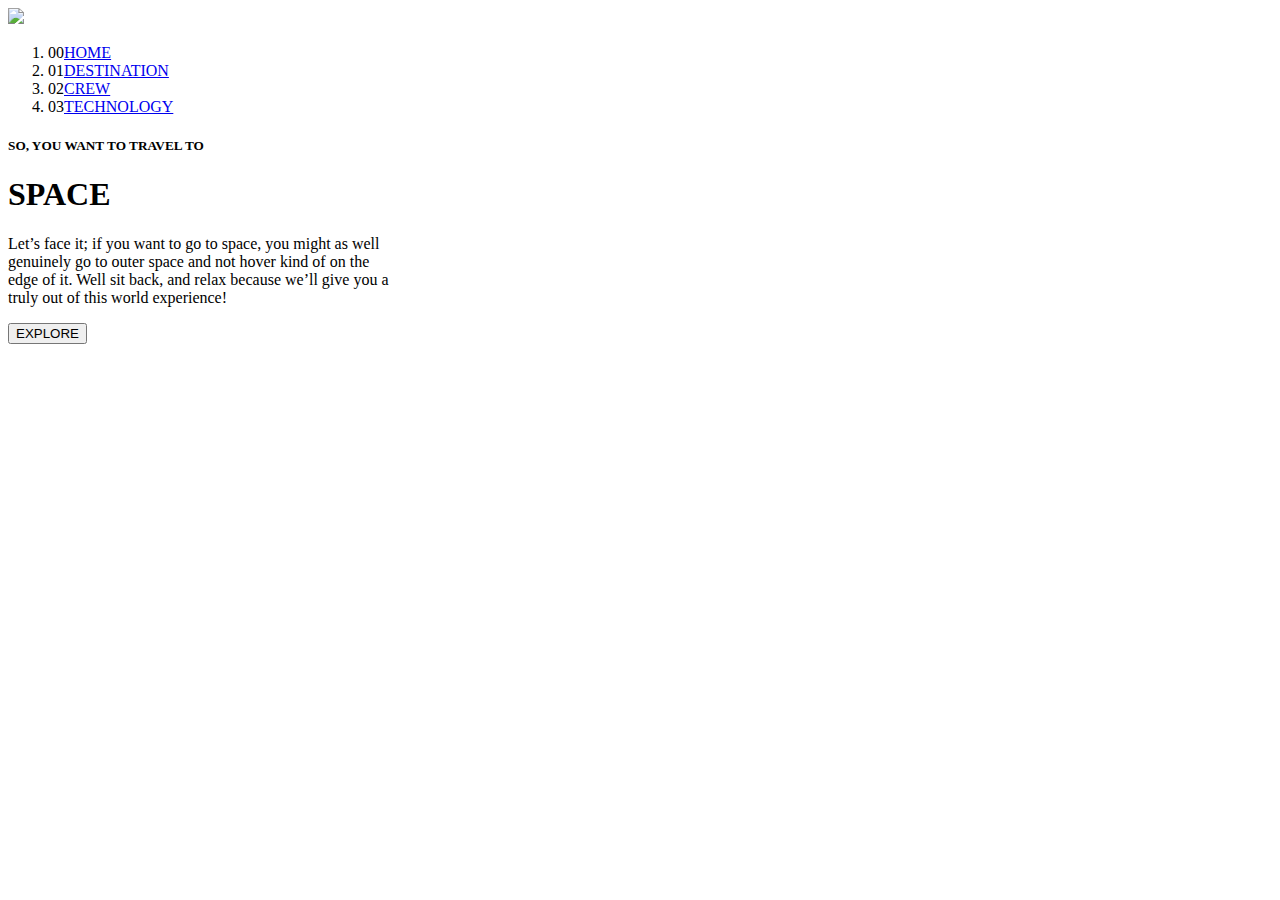
==== index.html @ 9593f156 "fixed technology page going to last technology first" ====
<!DOCTYPE html>
<html lang="en">

<head>
  <meta charset="UTF-8">
  <meta name="viewport" content="width=device-width, initial-scale=1.0">

  <link rel="icon" type="image/png" sizes="32x32" href="./assets/favicon-32x32.png">

  <title>Frontend Mentor | Space tourism website</title>
  <link rel="stylesheet" href="./css/globalStyle.css">
  <link rel="stylesheet" href="./css/indexPage/index.css">
</head>

<body>
  <header id='topBar'>
    <img id='logo' src='./assets/logo.svg'>

    <div id='line'></div>

    <nav id='topNav'>
      <ol id='topNavList'>
        <li class='topNavListItem active'><span>00</span><a href="#">HOME</a></li>
        <li class='topNavListItem'><span>01</span><a href="./destinations/destination-moon.html">DESTINATION</a></li>
        <li class='topNavListItem'><span>02</span><a href="./crew/crew-commander.html">CREW</a></li>
        <li class='topNavListItem'><span>03</span><a href="./technology/technology-vehicle.html">TECHNOLOGY</a></li>
      </ol>
    </nav>
  </header>

  <main>
    <div id='indexText'>
      <h5>SO, YOU WANT TO TRAVEL TO</h5>
      <h1>SPACE</h1>
      <p>Let’s face it; if you want to go to space, you might as well <br> genuinely go to outer space and not hover kind of
        on the <br> edge of it. Well sit back, and relax because we’ll give you a <br> truly out of this world experience!</p>
    </div>

    <div id='exploreButtonWrapper'>
      <button  id='exploreButton'>EXPLORE</button>
    </div>
  </main>
</body>

</html>
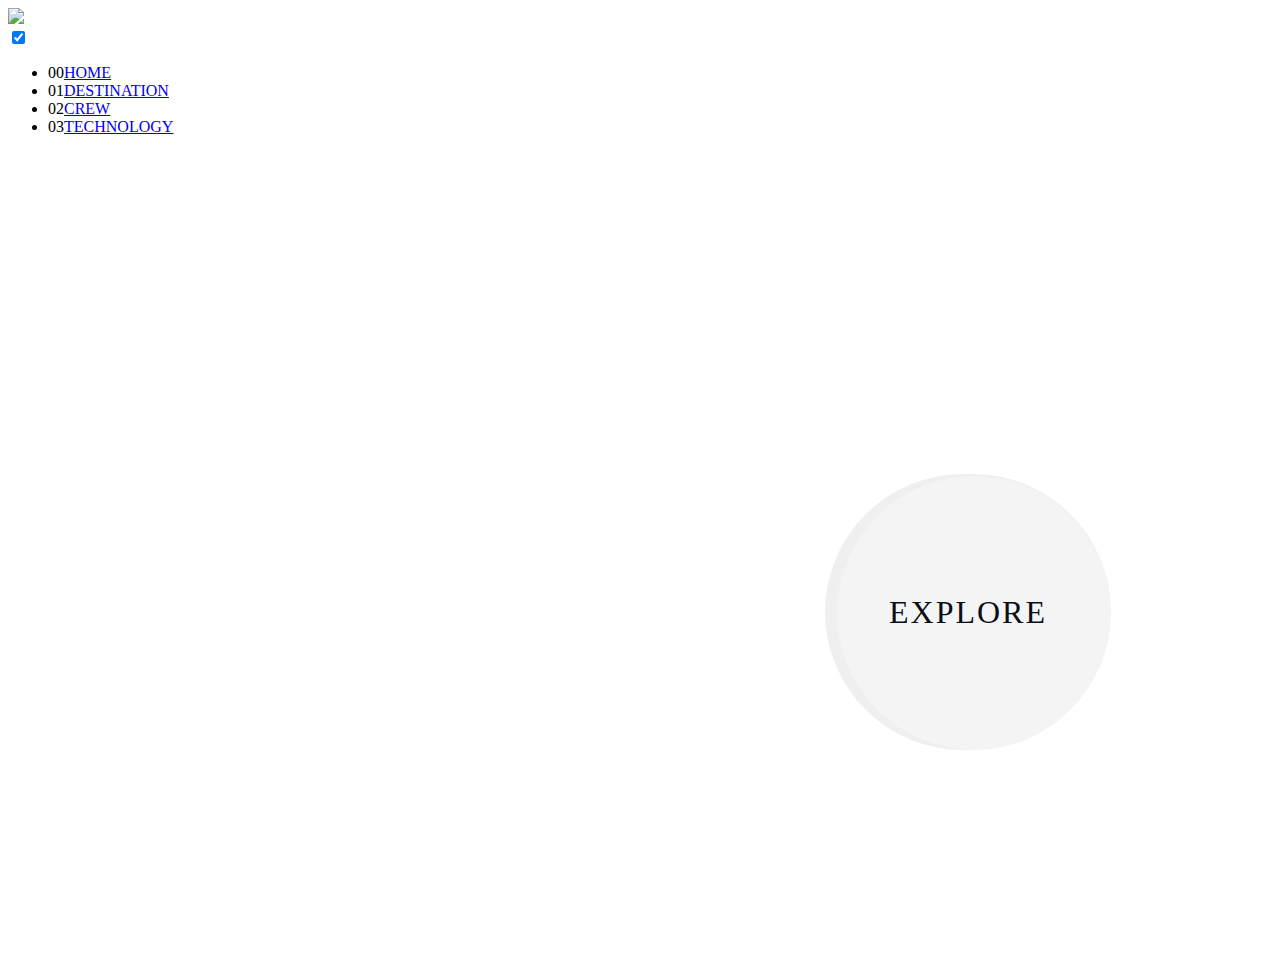
==== commit 5755542d: "css adjusts" ====
--- a/index.html
+++ b/index.html
@@ -18,13 +18,17 @@
 
     <div id='line'></div>
 
+
+    <input id='mobileMenuButtonInput' type='checkbox' checked='false'></input>
+
+
     <nav id='topNav'>
-      <ol id='topNavList'>
+      <ul id='topNavList'>
         <li class='topNavListItem active'><span>00</span><a href="#">HOME</a></li>
         <li class='topNavListItem'><span>01</span><a href="./destinations/destination-moon.html">DESTINATION</a></li>
         <li class='topNavListItem'><span>02</span><a href="./crew/crew-commander.html">CREW</a></li>
         <li class='topNavListItem'><span>03</span><a href="./technology/technology-vehicle.html">TECHNOLOGY</a></li>
-      </ol>
+      </ul>
     </nav>
   </header>
 
@@ -32,13 +36,15 @@
     <div id='indexText'>
       <h5>SO, YOU WANT TO TRAVEL TO</h5>
       <h1>SPACE</h1>
-      <p>Let’s face it; if you want to go to space, you might as well <br> genuinely go to outer space and not hover kind of
-        on the <br> edge of it. Well sit back, and relax because we’ll give you a <br> truly out of this world experience!</p>
+      <p>Let's face it; if you want to go to space, you might as well genuinely go to outer space and not hover
+        kind of
+        on the edge of it. Well sit back, and relax because we'll give you a truly out of this world
+        experience!</p>
     </div>
 
-    <div id='exploreButtonWrapper'>
-      <button  id='exploreButton'>EXPLORE</button>
-    </div>
+
+    <button id='exploreButton'>EXPLORE</button>
+
   </main>
 </body>
 
--- a/css/indexPage/index.css
+++ b/css/indexPage/index.css
@@ -0,0 +1,157 @@
+body {
+    width: 100vw;
+    height: calc(100vh - 40px);
+    background-image: url('../../assets/home/background-home-desktop.jpg');
+    background-size: cover ;
+    background-attachment: fixed;
+}
+
+main {
+    display: grid;
+    grid-template-columns: 1fr 1fr;
+    place-items: center;
+    color: white;
+    max-width: 100vw;
+    height: calc(100% - 40px);
+}
+
+#indexText {
+    width: 70%;
+    display: grid;
+    grid-auto-rows: auto;
+    row-gap: 20px;
+    text-align: center;
+}
+
+#indexText h5 {
+    font-family: var(--barlow);
+    font-size: 26px;
+    font-style: normal;
+    font-weight: 400;
+    line-height: 34px;
+    letter-spacing: 4.7px;
+}
+
+#indexText h1 {
+    font-family: var(--bellefair);
+    font-size: 150px;
+    font-weight: 400;
+}
+
+#indexText p {
+    font-family: var(--barlow);
+    font-size: 18px;
+    font-style: normal;
+    font-weight: 400;
+    line-height: 32px;
+    color: #ffffffb6;
+}
+
+#exploreButton {
+    border-radius: 500px;
+    height: 274px;
+    width: 274px;
+    border: none;
+    font-family: var(--bellefair);
+    font-size: 32px;
+    font-weight: 400;
+    line-height: 37px;
+    transform: translateY(50px);
+    letter-spacing: 2px;
+    cursor: pointer;
+    color: rgba(11, 13, 23, 1);
+    box-sizing: content-box;
+    transition: border 1s ease;
+}
+
+#exploreButton::after {
+    content: '';
+    position: absolute;
+    width: 274px;
+    height: 274px;
+    border: none;
+    background: rgba(255, 255, 255, 0.3);
+    left: 100%;
+    top: 100%;
+    transform: translate(-100%, -100%);
+    transition: transform 1s ease;
+    border-radius: 200px;
+    z-index:-1;   
+}
+
+#exploreButton:hover::after {
+    transform: translate(-100%, -100%) scale(1.5);
+}
+
+@media (max-width: 1024px) {
+    body {
+        height: auto;
+        background-image: url('../../assets/home/background-home-tablet.jpg');
+    }
+
+    main {
+        grid-template-columns: none;
+        grid-template-rows: auto auto;
+        padding: 150px 0 0 0;
+    }
+
+    h5, p, h1 {
+        text-align: center !important;
+    }
+
+    #indexText {
+        color: #D0D6F9;
+        width: 100%;
+    }
+
+    #indexText h5 {
+        font-family: var(--barlow);
+        letter-spacing: 3.375px;
+    }
+
+    p {
+        margin: 0 20%;
+    }
+    
+    #exploreButton {
+        margin: 100px 0 200px;
+    }
+}
+
+@media (max-width: 700px) {
+    body {
+        background-image: url('../../assets/home/background-home-mobile.jpg');
+    }
+
+    main {
+        overflow-x: hidden;
+        max-width: 100vw;
+        padding: 0;
+    }
+
+    #exploreButton, #exploreButton::after {
+        width: 50vw;
+        height: 50vw;
+    }
+
+    #exploreButton {
+        margin-top: 50px;
+    }
+
+    h5 {
+        font-size: 13px !important;
+    }
+
+    h1 {
+        font-size: 100px !important;
+    }
+
+    p {
+        color: rgba(255, 255, 255, 0.5);
+        font-size: 15px !important; 
+        margin: 0 20px;
+    }
+}
+
+
+
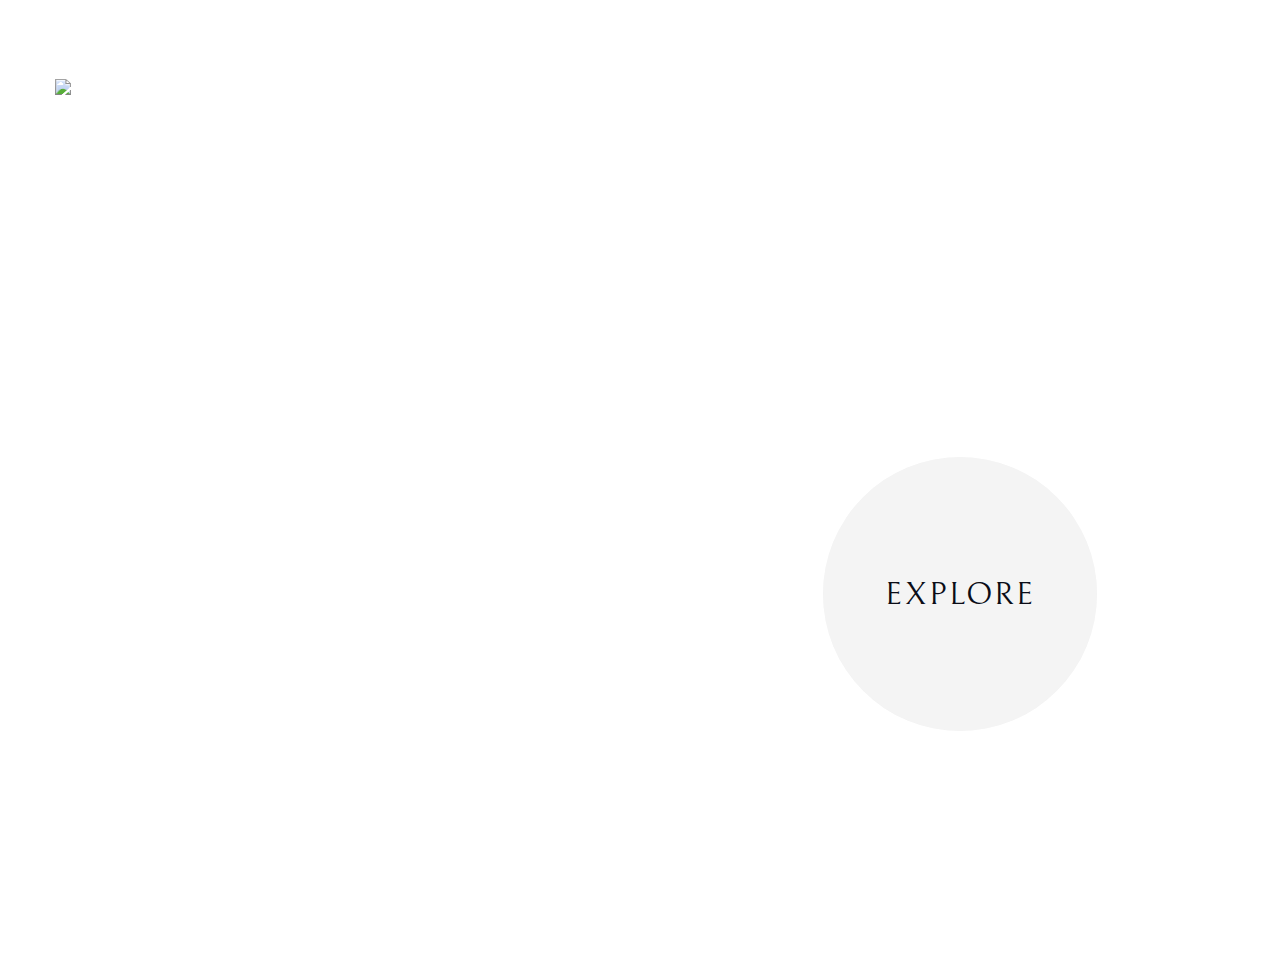
==== commit cfb90766: "nav" ====
--- a/index.html
+++ b/index.html
@@ -19,7 +19,7 @@
     <div id='line'></div>
 
 
-    <input id='mobileMenuButtonInput' type='checkbox' checked='false'></input>
+    <input id='mobileMenuButtonInput' type='checkbox'></input>
 
 
     <nav id='topNav'>
--- a/css/globalStyle.css
+++ b/css/globalStyle.css
@@ -0,0 +1,85 @@
+@import url('./topNav.css');
+@import url('https://fonts.googleapis.com/css2?family=Barlow:ital,wght@0,100;0,200;0,300;0,400;0,500;0,700;1,100&family=Bellefair&display=swap');
+
+:root {
+    --barlow: 'Barlow';
+    --bellefair: 'Bellefair';
+}
+
+html {
+    min-height: 100vh;
+    max-width: 100vw;
+    overflow-x: hidden;
+}
+
+* {
+    margin: 0;
+    padding: 0;
+    box-sizing: border-box;
+    color: white;
+}
+
+a {
+    text-decoration: none;
+    color: inherit;
+}
+
+body {
+    overflow-x: hidden;
+    max-width: 100vw;
+}
+
+ul {
+    list-style-type: none;
+}
+
+#main {
+    padding: 5% 9%;
+    max-width: 100vw;
+}
+
+#main > div {
+    display: flex;
+    flex-direction: row;
+    margin-top: 5%;
+}
+
+#pageTitle {
+    font-family: var(--barlow);
+    font-size: 28px;
+    font-weight: 300;   
+    letter-spacing: 4.7px;
+    padding: 0;
+    margin: 0;
+    flex-grow: 10;
+}
+
+#pageTitle span{
+    padding-right: 20px;
+    color: rgba(255,255,255, 0.25);       
+    font-weight: bold;
+}
+
+@media (min-width: 700px) {
+    #mobileMenuButtonInput {
+        display: none;
+    }
+}
+
+@media (max-width: 1024px) {
+    #pageTitle {
+        font-size: 20px;
+    }
+
+    #main {
+        padding-bottom: 0;
+    }
+
+    #main > div {
+        flex-direction: column;
+    }
+}
+
+@media (max-width: 700px) {
+
+}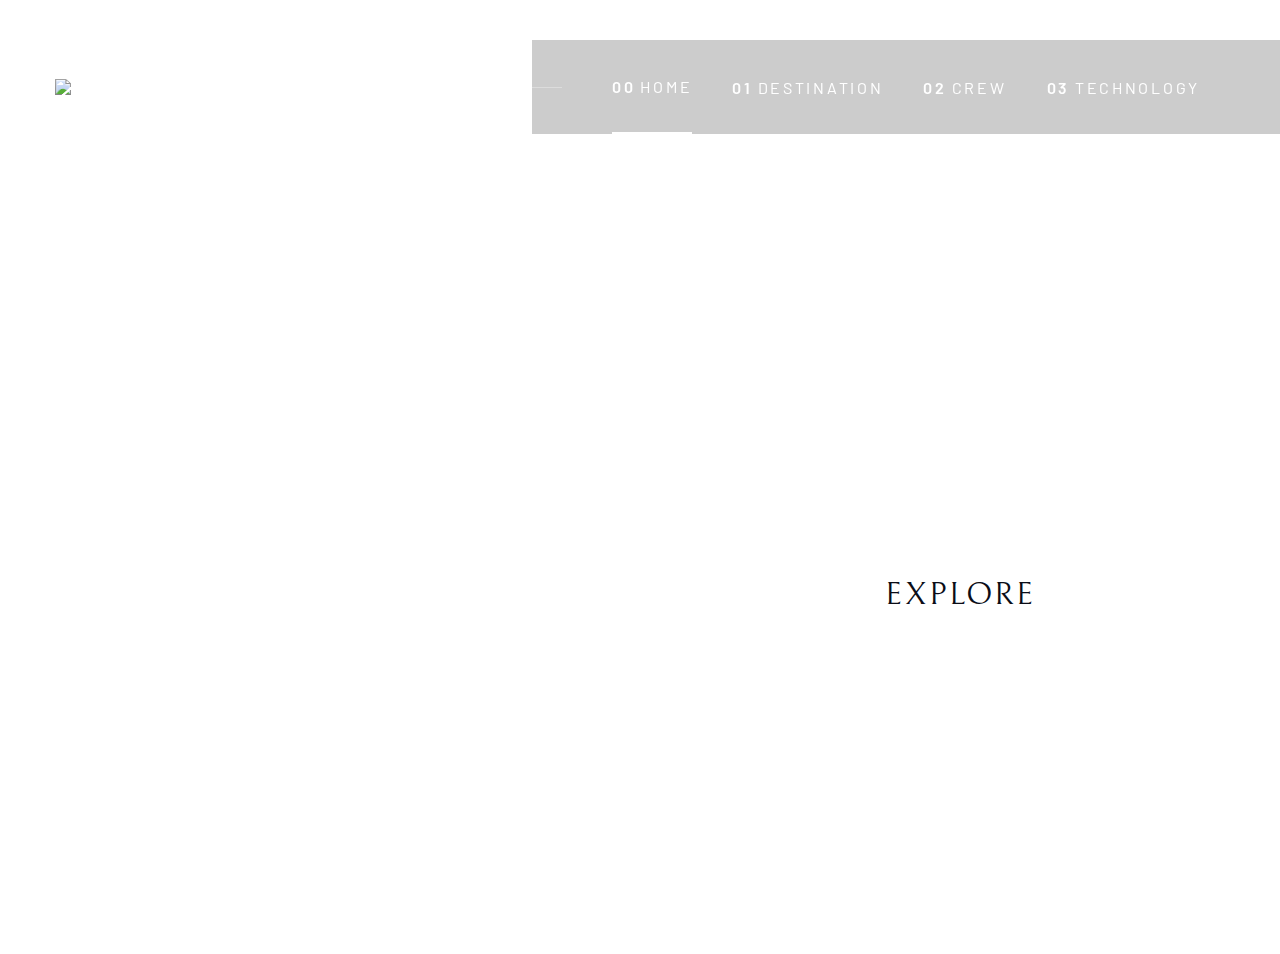
==== commit 07fc2ffa: "'adjusts'" ====
--- a/index.html
+++ b/index.html
@@ -20,7 +20,6 @@
 
 
     <input id='mobileMenuButtonInput' type='checkbox'></input>
-
 
     <nav id='topNav'>
       <ul id='topNavList'>
--- a/css/globalStyle.css
+++ b/css/globalStyle.css
@@ -25,7 +25,6 @@
 }
 
 body {
-    overflow-x: hidden;
     max-width: 100vw;
 }
 
@@ -81,5 +80,17 @@
 }
 
 @media (max-width: 700px) {
+    #main {
+        padding: 5% 0 0 0;
+    }
 
+    #pageTitle {
+        font-size: 13px;
+        text-align: center;
+        margin: 10px 0 30px;
+    }
+
+    #mobileMenuButtonInput {
+        display: auto;
+    }
 }--- a/css/indexPage/index.css
+++ b/css/indexPage/index.css
@@ -12,7 +12,7 @@
     place-items: center;
     color: white;
     max-width: 100vw;
-    height: calc(100% - 40px);
+    min-height: calc(100% - 40px);
 }
 
 #indexText {
@@ -48,6 +48,7 @@
 }
 
 #exploreButton {
+    background: white;
     border-radius: 500px;
     height: 274px;
     width: 274px;
@@ -82,6 +83,8 @@
 #exploreButton:hover::after {
     transform: translate(-100%, -100%) scale(1.5);
 }
+
+/*----------------------- Tablet ----------------*/
 
 @media (max-width: 1024px) {
     body {
@@ -118,14 +121,14 @@
     }
 }
 
+/*----------------------- Mobile ----------------*/
+
 @media (max-width: 700px) {
     body {
         background-image: url('../../assets/home/background-home-mobile.jpg');
     }
 
     main {
-        overflow-x: hidden;
-        max-width: 100vw;
         padding: 0;
     }
 
@@ -135,7 +138,7 @@
     }
 
     #exploreButton {
-        margin-top: 50px;
+        margin: 40px 0 0;
     }
 
     h5 {
